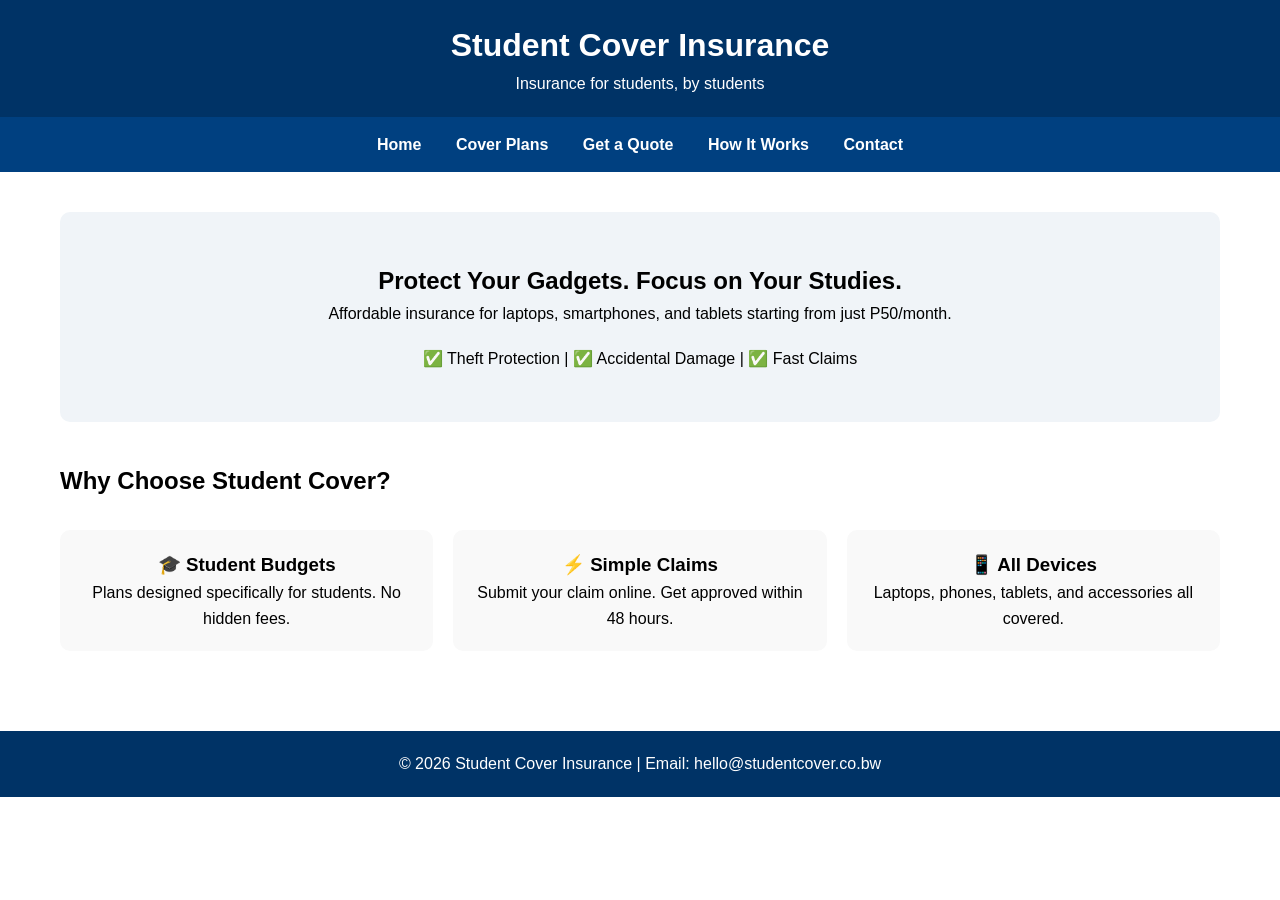
==== index.html @ ef7cd416 "Update index.html" ====
<!DOCTYPE html>
<html lang="en">
<head>
    <meta charset="UTF-8">
    <meta name="viewport" content="width=device-width, initial-scale=1.0">
    <title>Student Cover Insurance - Home</title>
    <style>
        * {
            margin: 0;
            padding: 0;
            box-sizing: border-box;
        }
        body {
            font-family: Arial, sans-serif;
            line-height: 1.6;
        }
        header {
            background: #003366;
            color: white;
            padding: 20px;
            text-align: center;
        }
        nav {
            background: #004080;
            padding: 15px;
            text-align: center;
        }
        nav a {
            color: white;
            margin: 0 15px;
            text-decoration: none;
            font-weight: bold;
        }
        nav a:hover {
            text-decoration: underline;
        }
        main {
            padding: 40px 20px;
            max-width: 1200px;
            margin: 0 auto;
        }
        .hero {
            background: #f0f4f8;
            padding: 50px;
            text-align: center;
            border-radius: 10px;
            margin-bottom: 40px;
        }
        .features {
            display: flex;
            gap: 20px;
            margin-top: 30px;
        }
        .feature-card {
            background: #f9f9f9;
            padding: 20px;
            border-radius: 10px;
            flex: 1;
            text-align: center;
        }
        footer {
            background: #003366;
            color: white;
            text-align: center;
            padding: 20px;
            margin-top: 40px;
        }
        @media (max-width: 768px) {
            .features {
                flex-direction: column;
            }
            nav a {
                display: inline-block;
                margin: 5px;
            }
        }
    </style>
</head>
<body>

<header>
    <h1>Student Cover Insurance</h1>
    <p>Insurance for students, by students</p>
</header>

<nav>
    <a href="index.html">Home</a>
    <a href="cover-plans.html">Cover Plans</a>
    <a href="quote.html">Get a Quote</a>
    <a href="how-it-works.html">How It Works</a>
    <a href="contact.html">Contact</a>
</nav>

<main>
    <div class="hero">
        <h2>Protect Your Gadgets. Focus on Your Studies.</h2>
        <p>Affordable insurance for laptops, smartphones, and tablets starting from just P50/month.</p>
        <p style="margin-top: 20px;">✅ Theft Protection | ✅ Accidental Damage | ✅ Fast Claims</p>
    </div>

    <h2>Why Choose Student Cover?</h2>
    <div class="features">
        <div class="feature-card">
            <h3>🎓 Student Budgets</h3>
            <p>Plans designed specifically for students. No hidden fees.</p>
        </div>
        <div class="feature-card">
            <h3>⚡ Simple Claims</h3>
            <p>Submit your claim online. Get approved within 48 hours.</p>
        </div>
        <div class="feature-card">
            <h3>📱 All Devices</h3>
            <p>Laptops, phones, tablets, and accessories all covered.</p>
        </div>
    </div>
</main>

<footer>
    <p>&copy; 2026 Student Cover Insurance | Email: hello@studentcover.co.bw</p>
</footer>

</body>
</html>
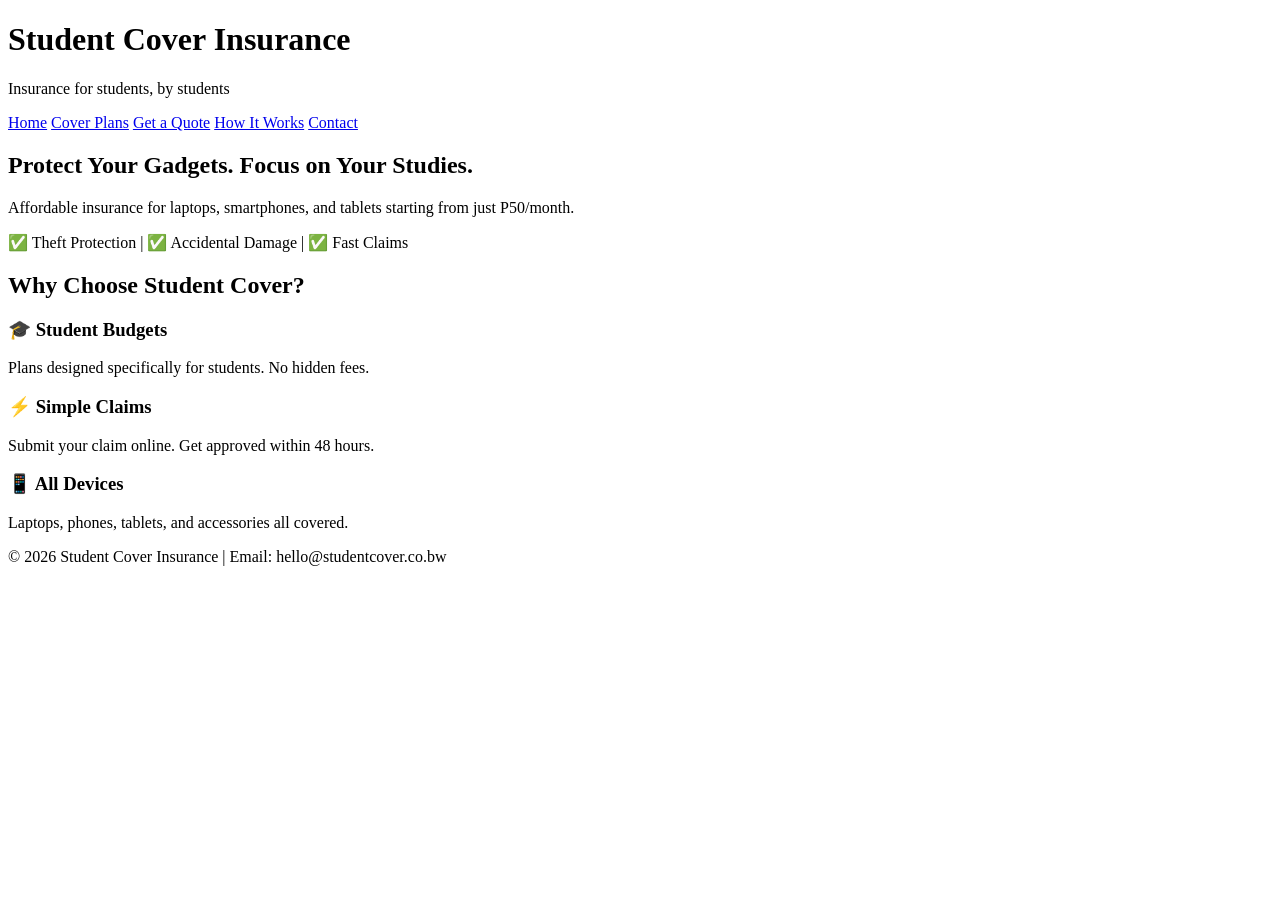
==== commit e0cb8e2a: "Refactor index.html to link external stylesheet Removed inline styles and updated header title." ====
--- a/index.html
+++ b/index.html
@@ -4,77 +4,7 @@
     <meta charset="UTF-8">
     <meta name="viewport" content="width=device-width, initial-scale=1.0">
     <title>Student Cover Insurance - Home</title>
-    <style>
-        * {
-            margin: 0;
-            padding: 0;
-            box-sizing: border-box;
-        }
-        body {
-            font-family: Arial, sans-serif;
-            line-height: 1.6;
-        }
-        header {
-            background: #003366;
-            color: white;
-            padding: 20px;
-            text-align: center;
-        }
-        nav {
-            background: #004080;
-            padding: 15px;
-            text-align: center;
-        }
-        nav a {
-            color: white;
-            margin: 0 15px;
-            text-decoration: none;
-            font-weight: bold;
-        }
-        nav a:hover {
-            text-decoration: underline;
-        }
-        main {
-            padding: 40px 20px;
-            max-width: 1200px;
-            margin: 0 auto;
-        }
-        .hero {
-            background: #f0f4f8;
-            padding: 50px;
-            text-align: center;
-            border-radius: 10px;
-            margin-bottom: 40px;
-        }
-        .features {
-            display: flex;
-            gap: 20px;
-            margin-top: 30px;
-        }
-        .feature-card {
-            background: #f9f9f9;
-            padding: 20px;
-            border-radius: 10px;
-            flex: 1;
-            text-align: center;
-        }
-        footer {
-            background: #003366;
-            color: white;
-            text-align: center;
-            padding: 20px;
-            margin-top: 40px;
-        }
-        @media (max-width: 768px) {
-            .features {
-                flex-direction: column;
-            }
-            nav a {
-                display: inline-block;
-                margin: 5px;
-            }
-        }
-    </style>
+    <link rel="stylesheet" href="style.css">
 </head>
 <body>
 
@@ -95,7 +25,7 @@
     <div class="hero">
         <h2>Protect Your Gadgets. Focus on Your Studies.</h2>
         <p>Affordable insurance for laptops, smartphones, and tablets starting from just P50/month.</p>
-        <p style="margin-top: 20px;">✅ Theft Protection | ✅ Accidental Damage | ✅ Fast Claims</p>
+        <p class="features-list">✅ Theft Protection | ✅ Accidental Damage | ✅ Fast Claims</p>
     </div>
 
     <h2>Why Choose Student Cover?</h2>
